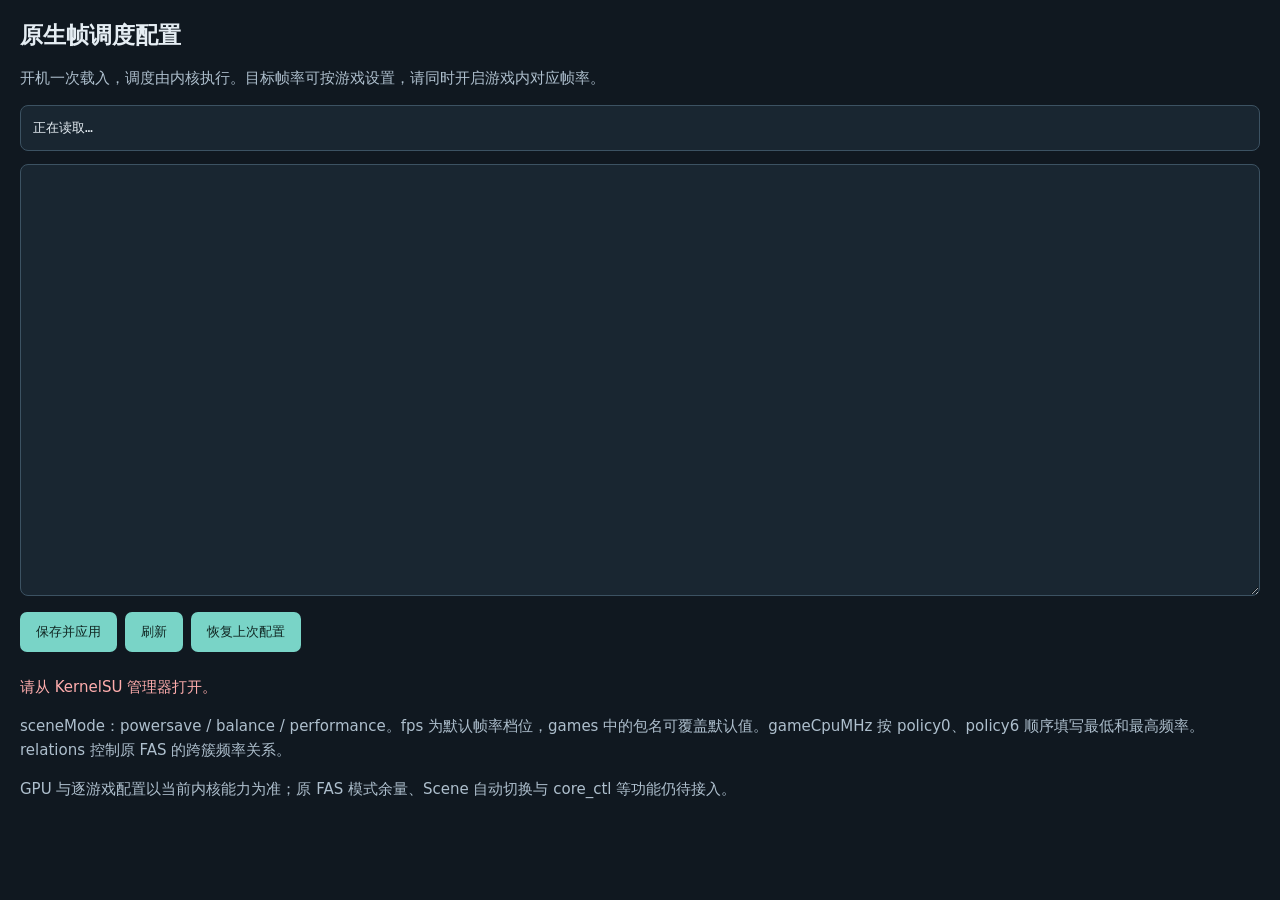
==== efficiency/frame_policy/ksu/webroot/index.html @ ef053c08 "Package event-driven frame settings and keep status off the kernel stack" ====
<!doctype html>
<html lang="zh-CN"><meta charset="utf-8"><meta name="viewport" content="width=device-width,initial-scale=1">
<title>原生帧调度配置</title>
<style>
body{font:15px system-ui;margin:20px;background:#101820;color:#e5edf3}h1{font-size:23px}p{line-height:1.6;color:#aebfcd}
pre,textarea{box-sizing:border-box;width:100%;background:#192631;color:#e5edf3;border:1px solid #3c5262;border-radius:8px;padding:12px;line-height:1.5}
textarea{height:48vh;font:13px monospace}pre{white-space:pre-wrap;font-size:13px}button{margin:12px 8px 8px 0;padding:11px 16px;border:0;border-radius:7px;background:#79d4c7;color:#102622}
#message[data-error=true]{color:#ffadad}button:disabled{opacity:.5}
</style>
<h1>原生帧调度配置</h1>
<p>开机一次载入，调度由内核执行。目标帧率可按游戏设置，请同时开启游戏内对应帧率。</p>
<pre id="status">正在读取…</pre>
<textarea id="editor" spellcheck="false" aria-label="调度配置"></textarea>
<div><button id="save">保存并应用</button><button id="refresh">刷新</button><button id="rollback">恢复上次配置</button></div>
<p id="message"></p>
<p>sceneMode：powersave / balance / performance。fps 为默认帧率档位，games 中的包名可覆盖默认值。gameCpuMHz 按 policy0、policy6 顺序填写最低和最高频率。relations 控制原 FAS 的跨簇频率关系。</p>
<p>GPU 与逐游戏配置以当前内核能力为准；原 FAS 模式余量、Scene 自动切换与 core_ctl 等功能仍待接入。</p>
<script src="protocol.js"></script><script src="app.js"></script></html>
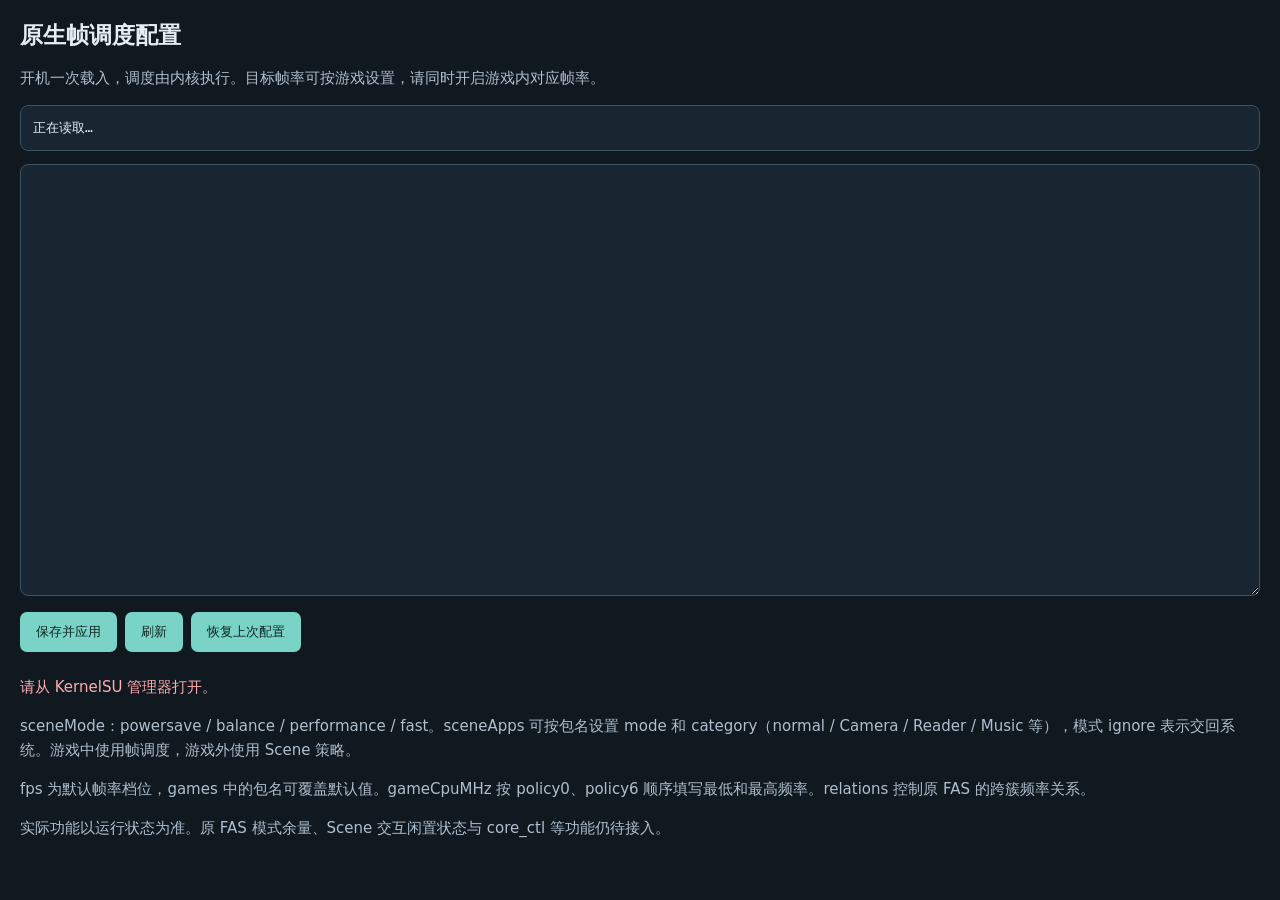
==== commit 210d4627: "Load Scene mode and app profiles from the config-only module" ====
--- a/efficiency/frame_policy/ksu/webroot/index.html
+++ b/efficiency/frame_policy/ksu/webroot/index.html
@@ -13,6 +13,7 @@
 <textarea id="editor" spellcheck="false" aria-label="调度配置"></textarea>
 <div><button id="save">保存并应用</button><button id="refresh">刷新</button><button id="rollback">恢复上次配置</button></div>
 <p id="message"></p>
-<p>sceneMode：powersave / balance / performance。fps 为默认帧率档位，games 中的包名可覆盖默认值。gameCpuMHz 按 policy0、policy6 顺序填写最低和最高频率。relations 控制原 FAS 的跨簇频率关系。</p>
-<p>GPU 与逐游戏配置以当前内核能力为准；原 FAS 模式余量、Scene 自动切换与 core_ctl 等功能仍待接入。</p>
-<script src="protocol.js"></script><script src="app.js"></script></html>
+<p>sceneMode：powersave / balance / performance / fast。sceneApps 可按包名设置 mode 和 category（normal / Camera / Reader / Music 等），模式 ignore 表示交回系统。游戏中使用帧调度，游戏外使用 Scene 策略。</p>
+<p>fps 为默认帧率档位，games 中的包名可覆盖默认值。gameCpuMHz 按 policy0、policy6 顺序填写最低和最高频率。relations 控制原 FAS 的跨簇频率关系。</p>
+<p>实际功能以运行状态为准。原 FAS 模式余量、Scene 交互闲置状态与 core_ctl 等功能仍待接入。</p>
+<script src="scene_protocol.js"></script><script src="protocol.js"></script><script src="app.js"></script></html>
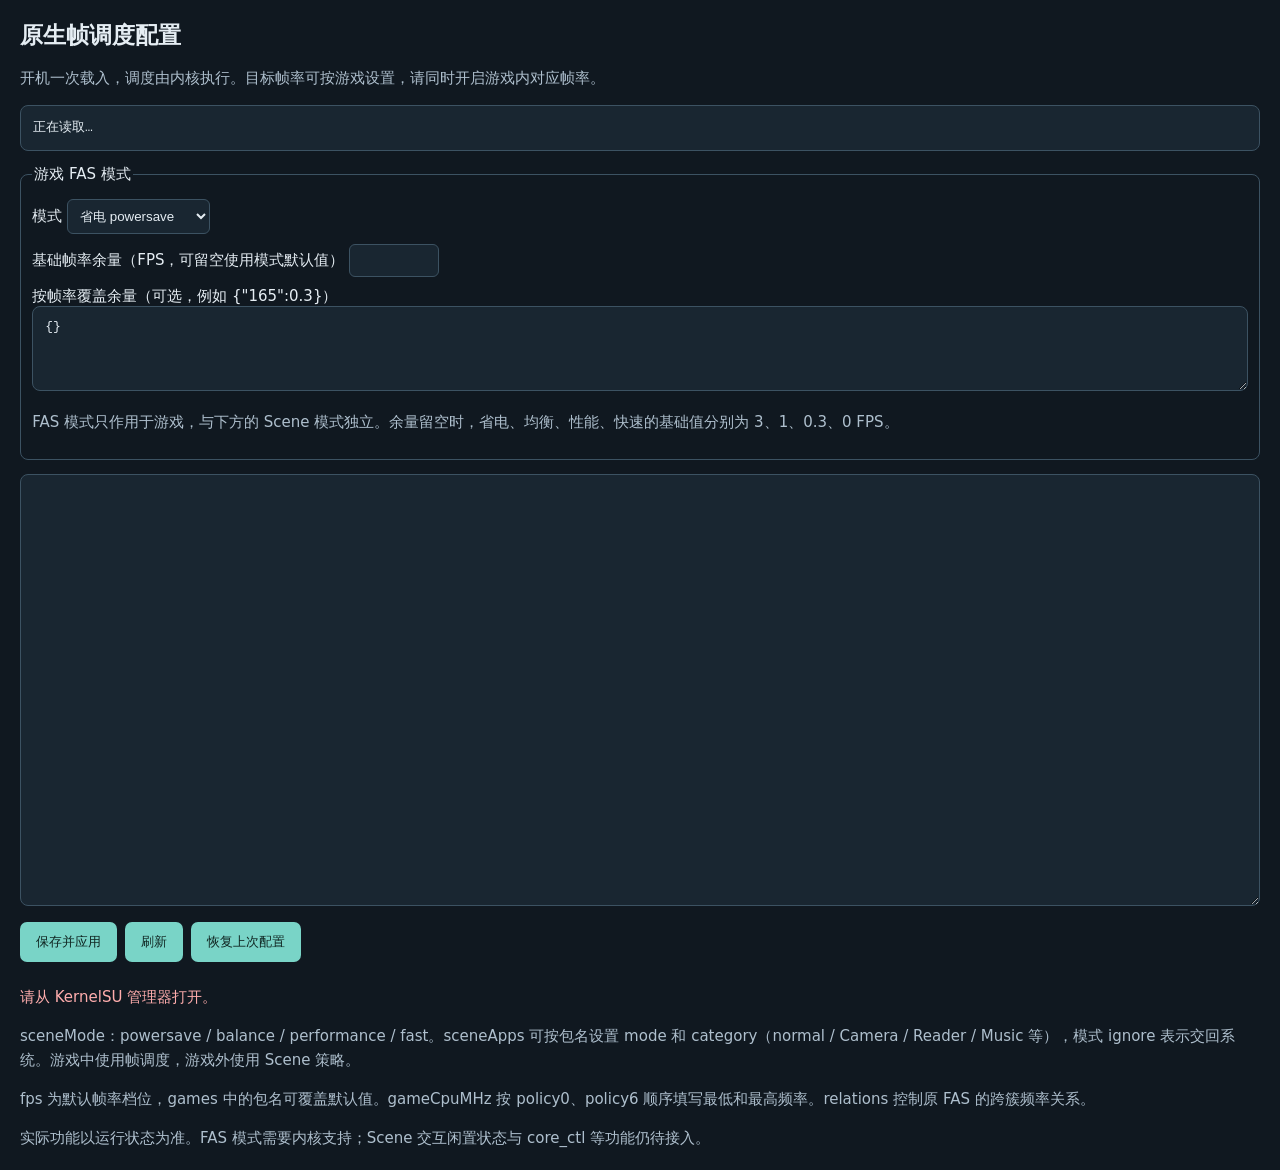
==== commit 0413f08c: "Wire event-driven FAS feedback, tuning and stalled-frame recovery into kernel" ====
--- a/efficiency/frame_policy/ksu/webroot/index.html
+++ b/efficiency/frame_policy/ksu/webroot/index.html
@@ -6,14 +6,22 @@
 pre,textarea{box-sizing:border-box;width:100%;background:#192631;color:#e5edf3;border:1px solid #3c5262;border-radius:8px;padding:12px;line-height:1.5}
 textarea{height:48vh;font:13px monospace}pre{white-space:pre-wrap;font-size:13px}button{margin:12px 8px 8px 0;padding:11px 16px;border:0;border-radius:7px;background:#79d4c7;color:#102622}
 #message[data-error=true]{color:#ffadad}button:disabled{opacity:.5}
+label{display:block;margin:10px 0}input,select{background:#192631;color:#e5edf3;border:1px solid #3c5262;border-radius:6px;padding:8px}
+#fasOverrides{height:85px}fieldset{border:1px solid #3c5262;border-radius:8px;margin:14px 0}
 </style>
 <h1>原生帧调度配置</h1>
 <p>开机一次载入，调度由内核执行。目标帧率可按游戏设置，请同时开启游戏内对应帧率。</p>
 <pre id="status">正在读取…</pre>
+<fieldset><legend>游戏 FAS 模式</legend>
+<label>模式 <select id="fasMode"><option value="powersave">省电 powersave</option><option value="balance">均衡 balance</option><option value="performance">性能 performance</option><option value="fast">快速 fast</option></select></label>
+<label>基础帧率余量（FPS，可留空使用模式默认值） <input id="fasMarginBase" type="number" min="0" max="30" step="0.001"></label>
+<label>按帧率覆盖余量（可选，例如 {"165":0.3}）<textarea id="fasOverrides" spellcheck="false" aria-label="FAS 按帧率余量覆盖">{}</textarea></label>
+<p>FAS 模式只作用于游戏，与下方的 Scene 模式独立。余量留空时，省电、均衡、性能、快速的基础值分别为 3、1、0.3、0 FPS。</p>
+</fieldset>
 <textarea id="editor" spellcheck="false" aria-label="调度配置"></textarea>
 <div><button id="save">保存并应用</button><button id="refresh">刷新</button><button id="rollback">恢复上次配置</button></div>
 <p id="message"></p>
 <p>sceneMode：powersave / balance / performance / fast。sceneApps 可按包名设置 mode 和 category（normal / Camera / Reader / Music 等），模式 ignore 表示交回系统。游戏中使用帧调度，游戏外使用 Scene 策略。</p>
 <p>fps 为默认帧率档位，games 中的包名可覆盖默认值。gameCpuMHz 按 policy0、policy6 顺序填写最低和最高频率。relations 控制原 FAS 的跨簇频率关系。</p>
-<p>实际功能以运行状态为准。原 FAS 模式余量、Scene 交互闲置状态与 core_ctl 等功能仍待接入。</p>
+<p>实际功能以运行状态为准。FAS 模式需要内核支持；Scene 交互闲置状态与 core_ctl 等功能仍待接入。</p>
 <script src="scene_protocol.js"></script><script src="protocol.js"></script><script src="app.js"></script></html>
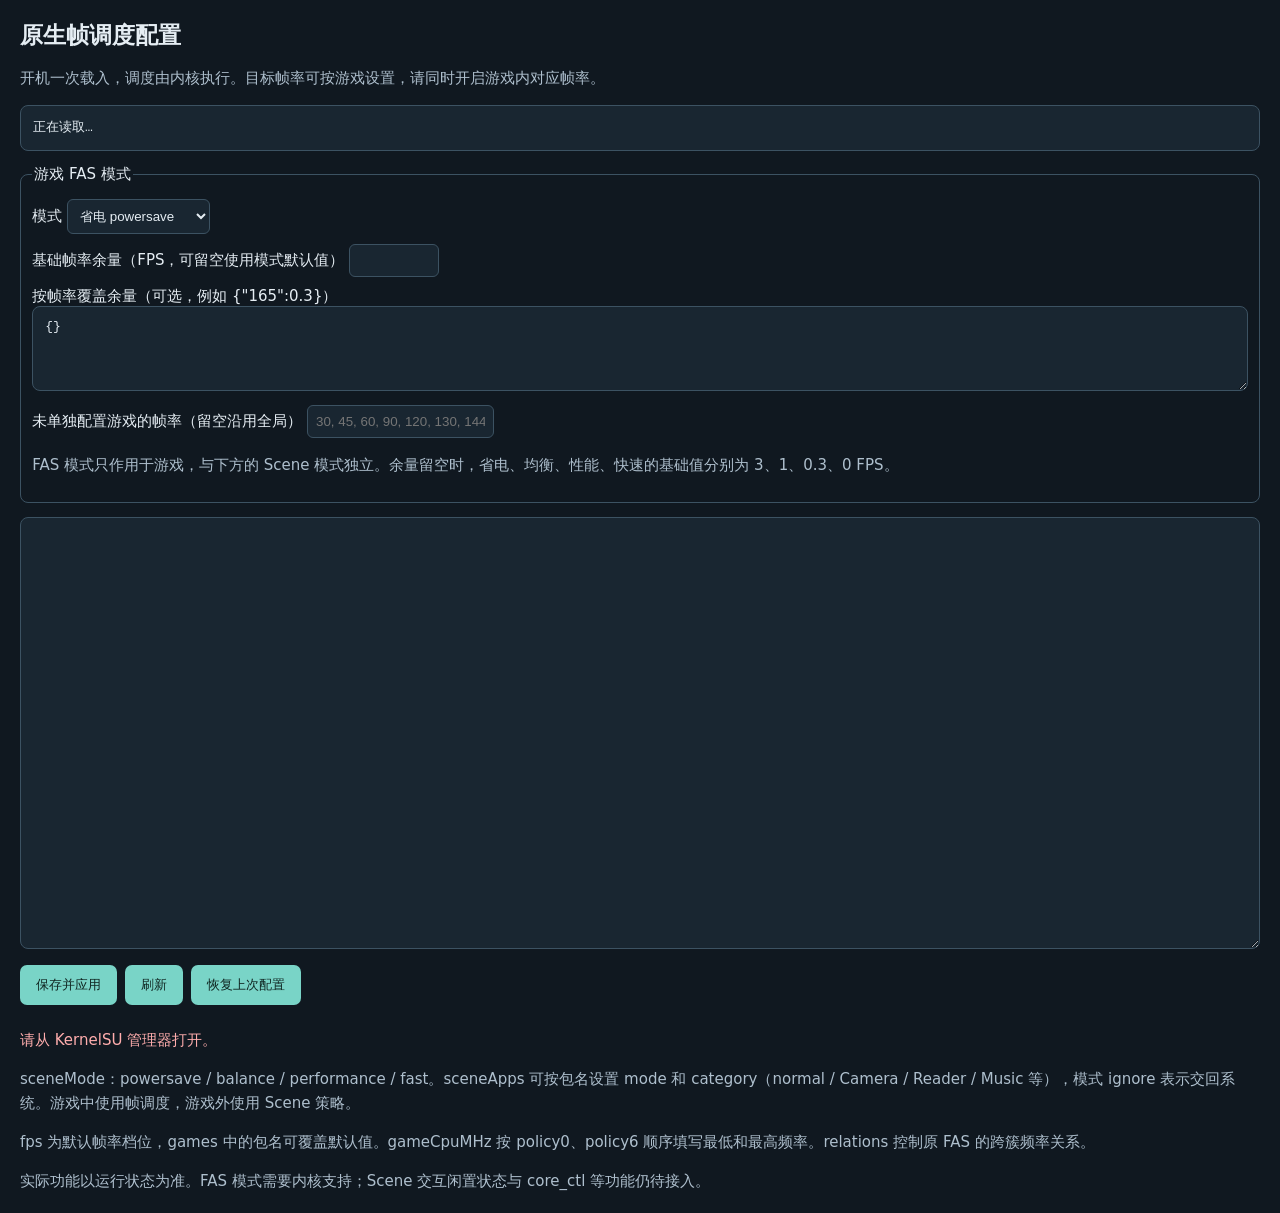
==== commit dcb6ef5a: "Preserve independent game FPS and legacy Scene templates during configuration adoption" ====
--- a/efficiency/frame_policy/ksu/webroot/index.html
+++ b/efficiency/frame_policy/ksu/webroot/index.html
@@ -16,6 +16,7 @@
 <label>模式 <select id="fasMode"><option value="powersave">省电 powersave</option><option value="balance">均衡 balance</option><option value="performance">性能 performance</option><option value="fast">快速 fast</option></select></label>
 <label>基础帧率余量（FPS，可留空使用模式默认值） <input id="fasMarginBase" type="number" min="0" max="30" step="0.001"></label>
 <label>按帧率覆盖余量（可选，例如 {"165":0.3}）<textarea id="fasOverrides" spellcheck="false" aria-label="FAS 按帧率余量覆盖">{}</textarea></label>
+<label>未单独配置游戏的帧率（留空沿用全局） <input id="fallbackFps" type="text" placeholder="30, 45, 60, 90, 120, 130, 144, 165" aria-label="未单独配置游戏的帧率"></label>
 <p>FAS 模式只作用于游戏，与下方的 Scene 模式独立。余量留空时，省电、均衡、性能、快速的基础值分别为 3、1、0.3、0 FPS。</p>
 </fieldset>
 <textarea id="editor" spellcheck="false" aria-label="调度配置"></textarea>
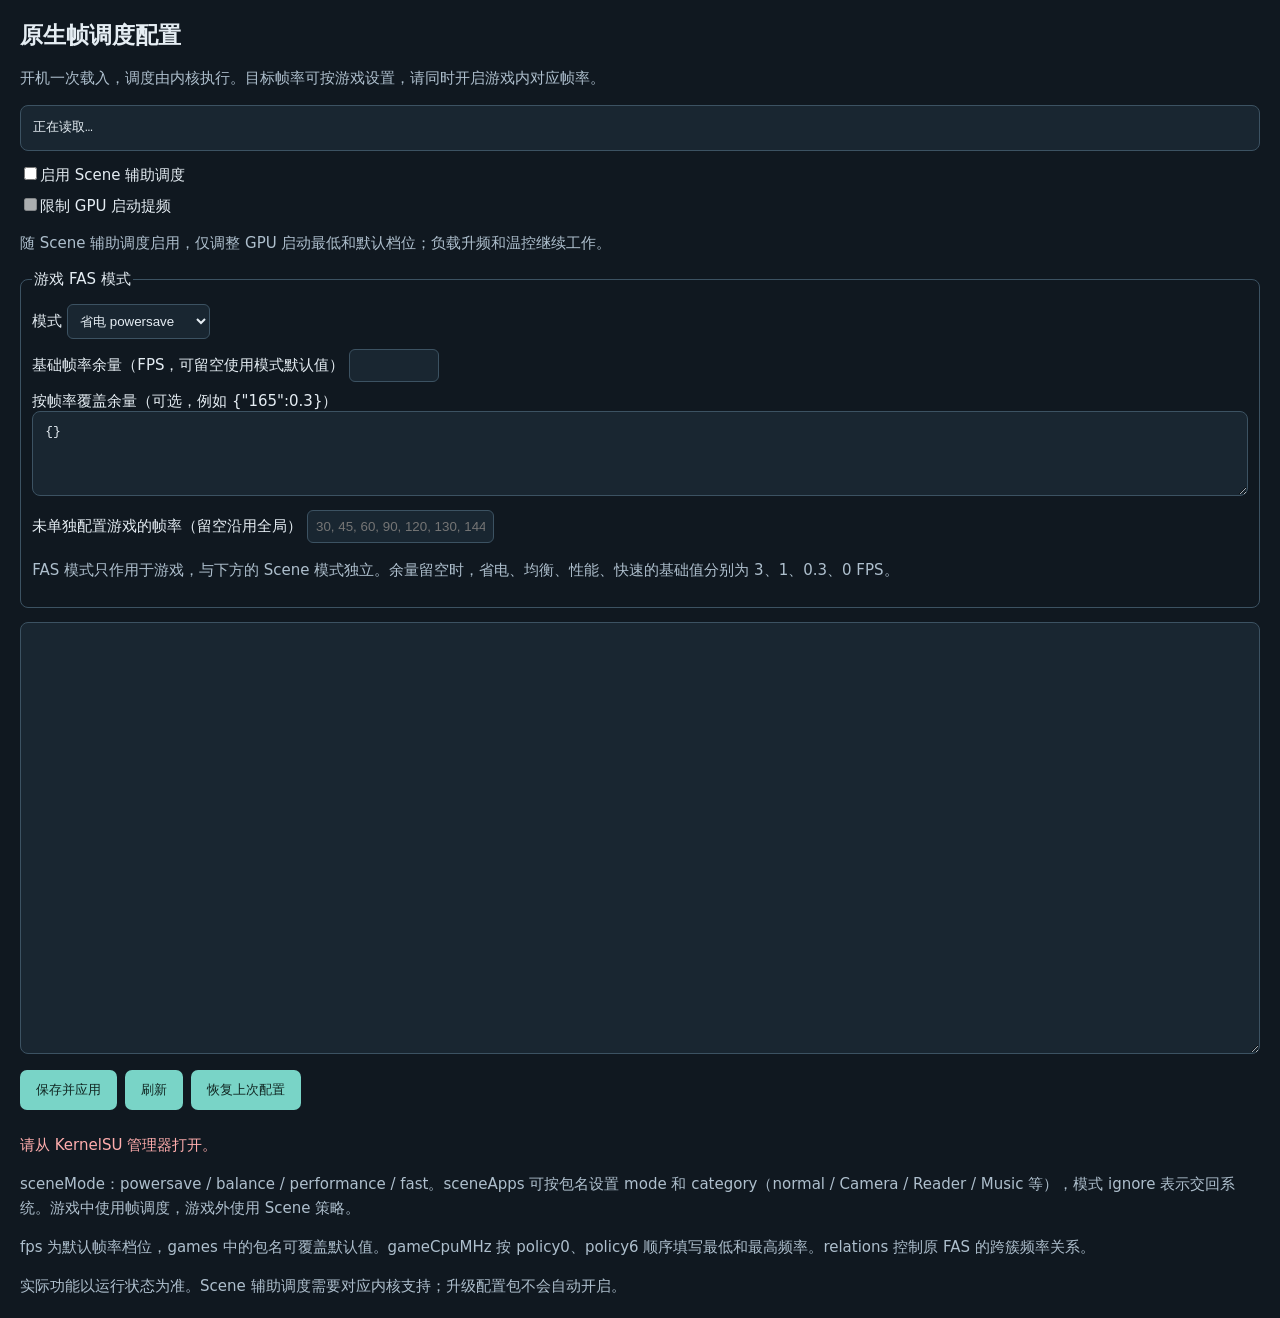
==== commit fca887e6: "frame: port native Scene CPU feedback and GPU defaults" ====
--- a/efficiency/frame_policy/ksu/webroot/index.html
+++ b/efficiency/frame_policy/ksu/webroot/index.html
@@ -12,6 +12,9 @@
 <h1>原生帧调度配置</h1>
 <p>开机一次载入，调度由内核执行。目标帧率可按游戏设置，请同时开启游戏内对应帧率。</p>
 <pre id="status">正在读取…</pre>
+<label><input id="sceneAux" type="checkbox">启用 Scene 辅助调度</label>
+<label><input id="sceneGpuLock" type="checkbox" disabled>限制 GPU 启动提频</label>
+<p>随 Scene 辅助调度启用，仅调整 GPU 启动最低和默认档位；负载升频和温控继续工作。</p>
 <fieldset><legend>游戏 FAS 模式</legend>
 <label>模式 <select id="fasMode"><option value="powersave">省电 powersave</option><option value="balance">均衡 balance</option><option value="performance">性能 performance</option><option value="fast">快速 fast</option></select></label>
 <label>基础帧率余量（FPS，可留空使用模式默认值） <input id="fasMarginBase" type="number" min="0" max="30" step="0.001"></label>
@@ -24,5 +27,5 @@
 <p id="message"></p>
 <p>sceneMode：powersave / balance / performance / fast。sceneApps 可按包名设置 mode 和 category（normal / Camera / Reader / Music 等），模式 ignore 表示交回系统。游戏中使用帧调度，游戏外使用 Scene 策略。</p>
 <p>fps 为默认帧率档位，games 中的包名可覆盖默认值。gameCpuMHz 按 policy0、policy6 顺序填写最低和最高频率。relations 控制原 FAS 的跨簇频率关系。</p>
-<p>实际功能以运行状态为准。FAS 模式需要内核支持；Scene 交互闲置状态与 core_ctl 等功能仍待接入。</p>
-<script src="scene_protocol.js"></script><script src="protocol.js"></script><script src="app.js"></script></html>
+<p>实际功能以运行状态为准。Scene 辅助调度需要对应内核支持；升级配置包不会自动开启。</p>
+<script src="scene_protocol.js"></script><script src="scene_aux_protocol.js"></script><script src="protocol.js"></script><script src="app.js"></script></html>
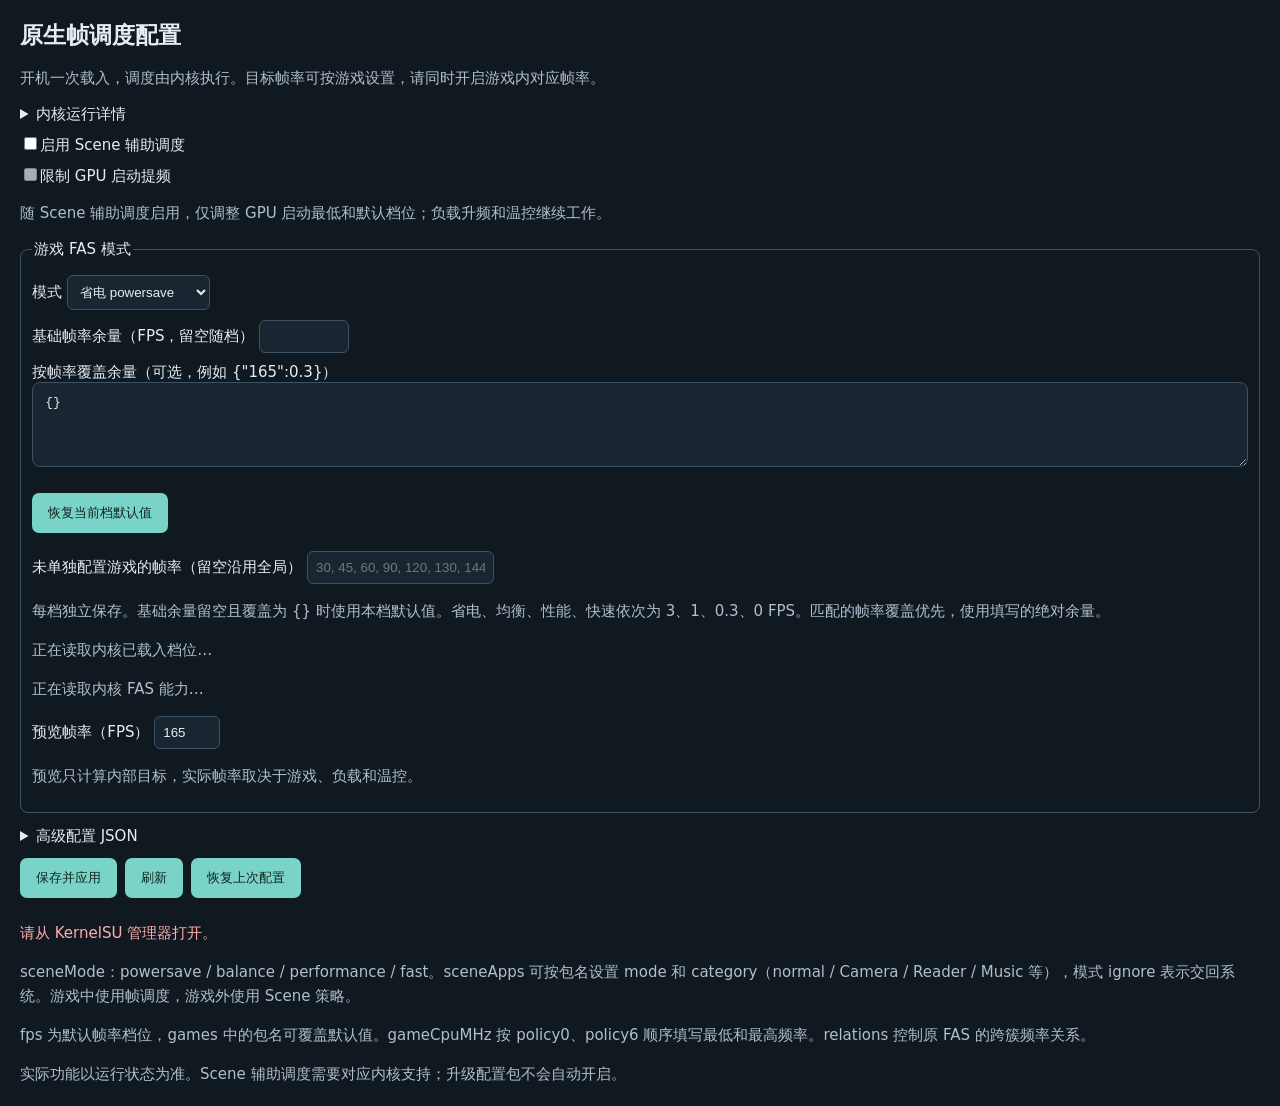
==== commit d832c112: "Keep FAS presets independent in the configuration WebUI" ====
--- a/efficiency/frame_policy/ksu/webroot/index.html
+++ b/efficiency/frame_policy/ksu/webroot/index.html
@@ -8,21 +8,38 @@
 #message[data-error=true]{color:#ffadad}button:disabled{opacity:.5}
 label{display:block;margin:10px 0}input,select{background:#192631;color:#e5edf3;border:1px solid #3c5262;border-radius:6px;padding:8px}
 #fasOverrides{height:85px}fieldset{border:1px solid #3c5262;border-radius:8px;margin:14px 0}
+#fasStrength th,#fasStrength td{text-align:left;padding:5px 8px}#fasStrength caption{text-align:left;margin-bottom:5px}
 </style>
 <h1>原生帧调度配置</h1>
 <p>开机一次载入，调度由内核执行。目标帧率可按游戏设置，请同时开启游戏内对应帧率。</p>
-<pre id="status">正在读取…</pre>
+<details><summary>内核运行详情</summary><pre id="status">正在读取…</pre></details>
 <label><input id="sceneAux" type="checkbox">启用 Scene 辅助调度</label>
 <label><input id="sceneGpuLock" type="checkbox" disabled>限制 GPU 启动提频</label>
 <p>随 Scene 辅助调度启用，仅调整 GPU 启动最低和默认档位；负载升频和温控继续工作。</p>
 <fieldset><legend>游戏 FAS 模式</legend>
 <label>模式 <select id="fasMode"><option value="powersave">省电 powersave</option><option value="balance">均衡 balance</option><option value="performance">性能 performance</option><option value="fast">快速 fast</option></select></label>
-<label>基础帧率余量（FPS，可留空使用模式默认值） <input id="fasMarginBase" type="number" min="0" max="30" step="0.001"></label>
+<label>基础帧率余量（FPS，留空随档） <input id="fasMarginBase" type="number" min="0" max="30" step="0.001"></label>
 <label>按帧率覆盖余量（可选，例如 {"165":0.3}）<textarea id="fasOverrides" spellcheck="false" aria-label="FAS 按帧率余量覆盖">{}</textarea></label>
+<button id="fasReset" type="button">恢复当前档默认值</button>
 <label>未单独配置游戏的帧率（留空沿用全局） <input id="fallbackFps" type="text" placeholder="30, 45, 60, 90, 120, 130, 144, 165" aria-label="未单独配置游戏的帧率"></label>
-<p>FAS 模式只作用于游戏，与下方的 Scene 模式独立。余量留空时，省电、均衡、性能、快速的基础值分别为 3、1、0.3、0 FPS。</p>
+<p>每档独立保存。基础余量留空且覆盖为 {} 时使用本档默认值。省电、均衡、性能、快速依次为 3、1、0.3、0 FPS。匹配的帧率覆盖优先，使用填写的绝对余量。</p>
+<p id="fasLiveStatus" aria-live="polite">正在读取内核已载入档位…</p>
+<p id="fasStrengthNote" aria-live="polite">正在读取内核 FAS 能力…</p>
+<label>预览帧率（FPS） <input id="fasPreviewFps" type="number" min="15" max="240" step="1" value="165"></label>
+<p id="fasPreviewMessage" aria-live="polite"></p>
+<table id="fasStrength" hidden>
+<caption>待保存配置预览（单位 FPS）</caption>
+<thead><tr><th scope="col">档位</th><th scope="col">余量</th><th scope="col">额外下调上限</th><th scope="col">内部目标</th></tr></thead>
+<tbody>
+<tr><th scope="row">省电</th><td id="fas-powersave-margin"></td><td id="fas-powersave-extra"></td><td id="fas-powersave-target"></td></tr>
+<tr><th scope="row">均衡</th><td id="fas-balance-margin"></td><td id="fas-balance-extra"></td><td id="fas-balance-target"></td></tr>
+<tr><th scope="row">性能</th><td id="fas-performance-margin"></td><td id="fas-performance-extra"></td><td id="fas-performance-target"></td></tr>
+<tr><th scope="row">快速</th><td id="fas-fast-margin"></td><td id="fas-fast-extra"></td><td id="fas-fast-target"></td></tr>
+</tbody>
+</table>
+<p>预览只计算内部目标，实际帧率取决于游戏、负载和温控。</p>
 </fieldset>
-<textarea id="editor" spellcheck="false" aria-label="调度配置"></textarea>
+<details><summary>高级配置 JSON</summary><textarea id="editor" spellcheck="false" aria-label="调度配置"></textarea></details>
 <div><button id="save">保存并应用</button><button id="refresh">刷新</button><button id="rollback">恢复上次配置</button></div>
 <p id="message"></p>
 <p>sceneMode：powersave / balance / performance / fast。sceneApps 可按包名设置 mode 和 category（normal / Camera / Reader / Music 等），模式 ignore 表示交回系统。游戏中使用帧调度，游戏外使用 Scene 策略。</p>
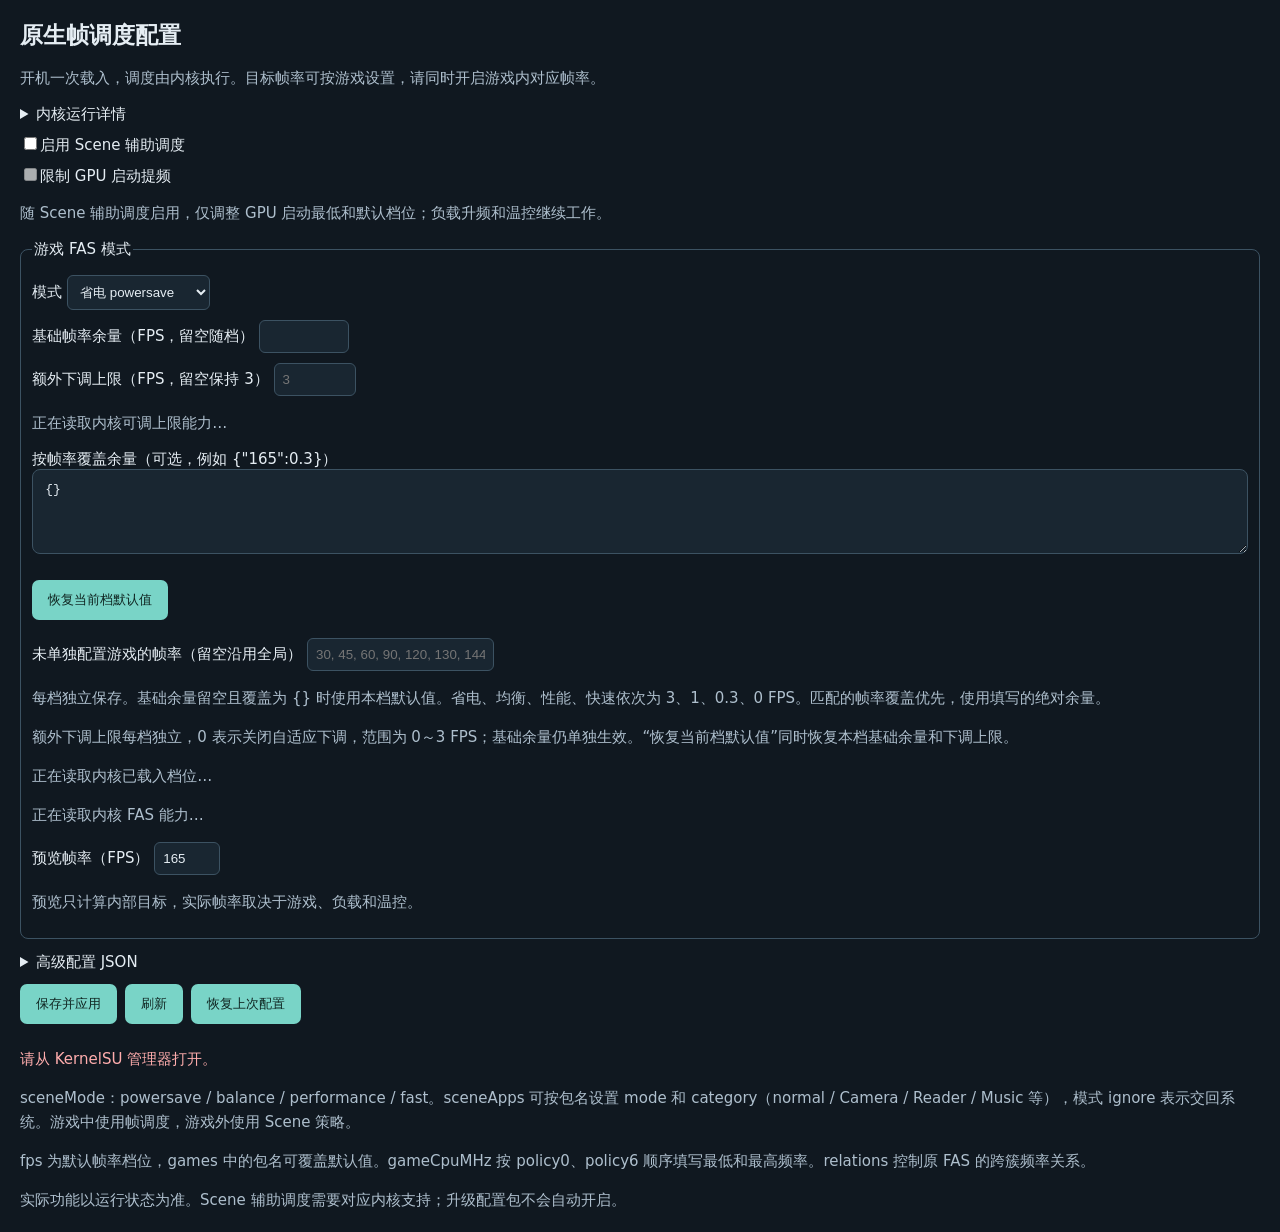
==== commit b90baf3f: "Make FAS adaptive downshift limits configurable per mode" ====
--- a/efficiency/frame_policy/ksu/webroot/index.html
+++ b/efficiency/frame_policy/ksu/webroot/index.html
@@ -19,10 +19,13 @@
 <fieldset><legend>游戏 FAS 模式</legend>
 <label>模式 <select id="fasMode"><option value="powersave">省电 powersave</option><option value="balance">均衡 balance</option><option value="performance">性能 performance</option><option value="fast">快速 fast</option></select></label>
 <label>基础帧率余量（FPS，留空随档） <input id="fasMarginBase" type="number" min="0" max="30" step="0.001"></label>
+<label>额外下调上限（FPS，留空保持 3） <input id="fasUtilLimit" type="number" min="0" max="3" step="0.001" placeholder="3" disabled></label>
+<p id="fasUtilLimitNote">正在读取内核可调上限能力…</p>
 <label>按帧率覆盖余量（可选，例如 {"165":0.3}）<textarea id="fasOverrides" spellcheck="false" aria-label="FAS 按帧率余量覆盖">{}</textarea></label>
 <button id="fasReset" type="button">恢复当前档默认值</button>
 <label>未单独配置游戏的帧率（留空沿用全局） <input id="fallbackFps" type="text" placeholder="30, 45, 60, 90, 120, 130, 144, 165" aria-label="未单独配置游戏的帧率"></label>
 <p>每档独立保存。基础余量留空且覆盖为 {} 时使用本档默认值。省电、均衡、性能、快速依次为 3、1、0.3、0 FPS。匹配的帧率覆盖优先，使用填写的绝对余量。</p>
+<p>额外下调上限每档独立，0 表示关闭自适应下调，范围为 0～3 FPS；基础余量仍单独生效。“恢复当前档默认值”同时恢复本档基础余量和下调上限。</p>
 <p id="fasLiveStatus" aria-live="polite">正在读取内核已载入档位…</p>
 <p id="fasStrengthNote" aria-live="polite">正在读取内核 FAS 能力…</p>
 <label>预览帧率（FPS） <input id="fasPreviewFps" type="number" min="15" max="240" step="1" value="165"></label>
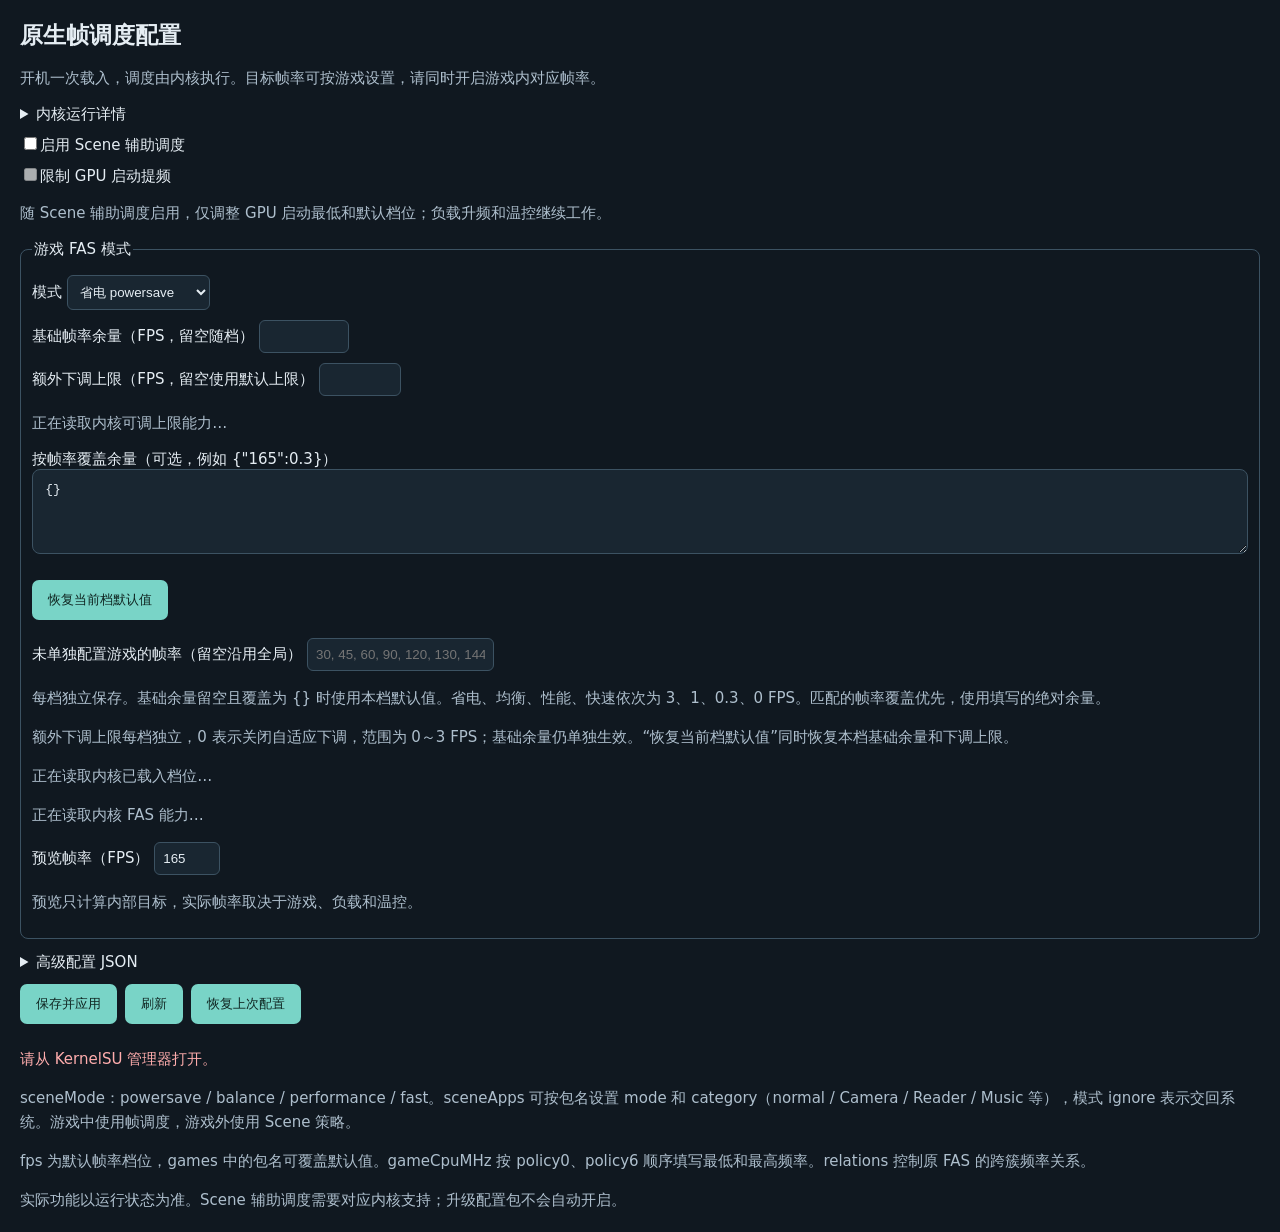
==== commit cf444397: "Validate disabled FAS adaptive limit settings before commit" ====
--- a/efficiency/frame_policy/ksu/webroot/index.html
+++ b/efficiency/frame_policy/ksu/webroot/index.html
@@ -19,7 +19,7 @@
 <fieldset><legend>游戏 FAS 模式</legend>
 <label>模式 <select id="fasMode"><option value="powersave">省电 powersave</option><option value="balance">均衡 balance</option><option value="performance">性能 performance</option><option value="fast">快速 fast</option></select></label>
 <label>基础帧率余量（FPS，留空随档） <input id="fasMarginBase" type="number" min="0" max="30" step="0.001"></label>
-<label>额外下调上限（FPS，留空保持 3） <input id="fasUtilLimit" type="number" min="0" max="3" step="0.001" placeholder="3" disabled></label>
+<label>额外下调上限（FPS，留空使用默认上限） <input id="fasUtilLimit" type="number" min="0" max="3" step="0.001" disabled></label>
 <p id="fasUtilLimitNote">正在读取内核可调上限能力…</p>
 <label>按帧率覆盖余量（可选，例如 {"165":0.3}）<textarea id="fasOverrides" spellcheck="false" aria-label="FAS 按帧率余量覆盖">{}</textarea></label>
 <button id="fasReset" type="button">恢复当前档默认值</button>
